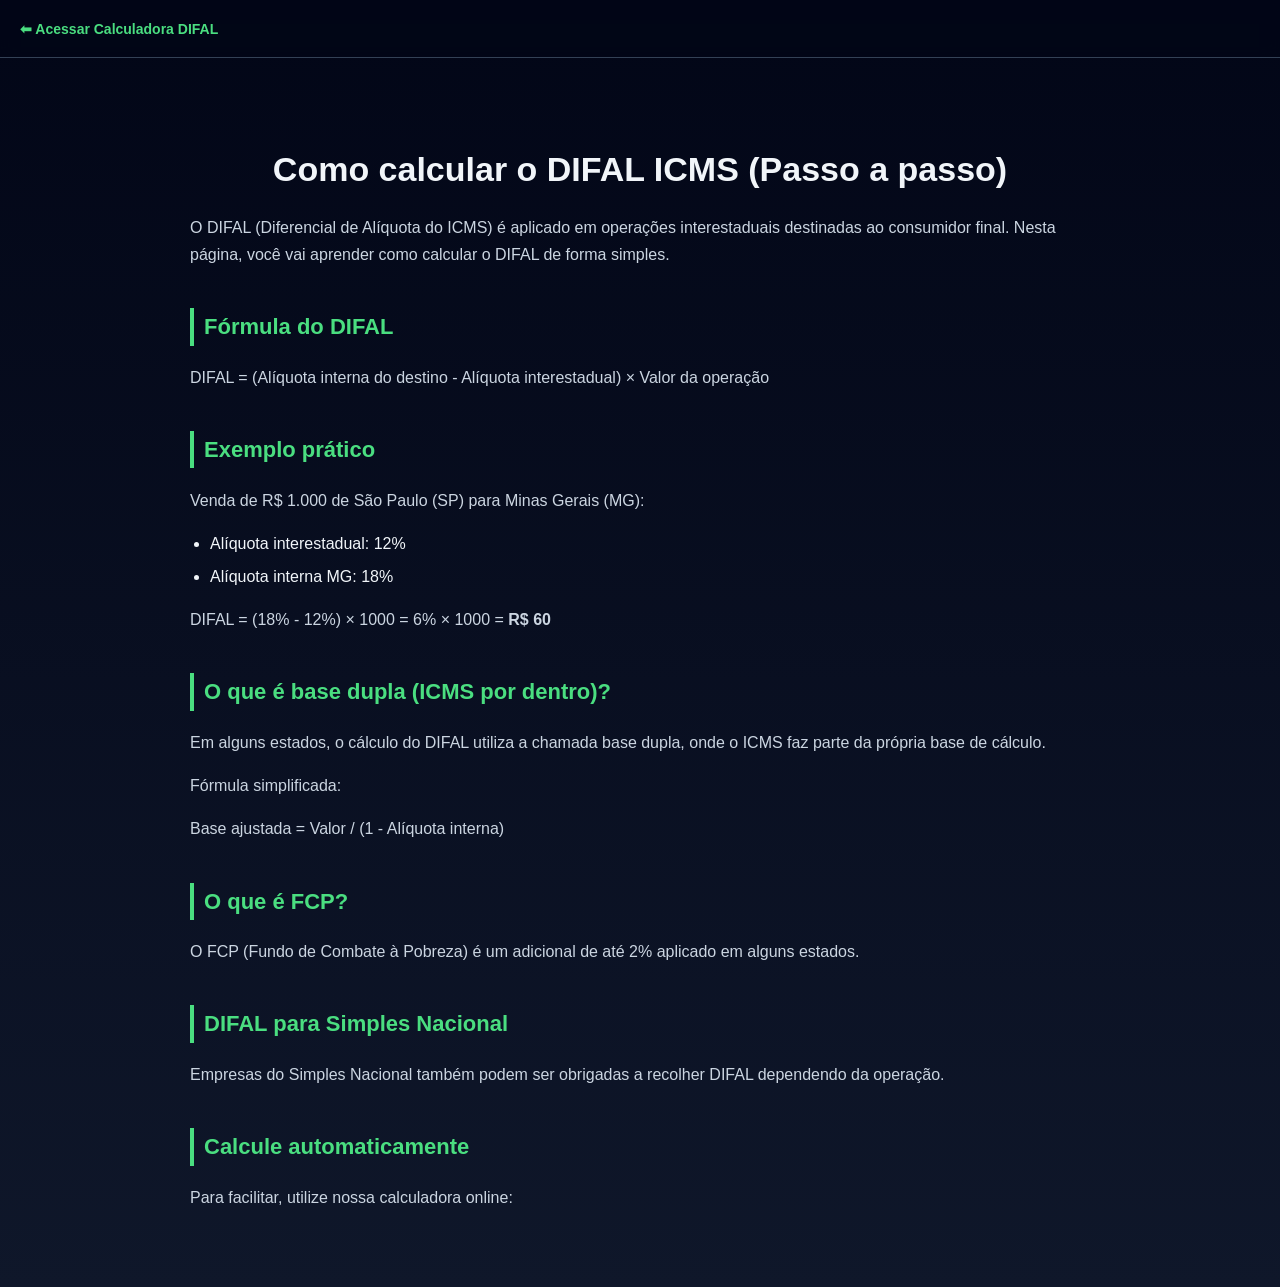
==== como-calcular-difal.html @ be1a3de3 "NOVA PAGINA COMO CALCULAR O ICMS" ====
<!DOCTYPE html>
<html lang="pt-BR">
<head>
    <meta charset="UTF-8">
    <meta name="viewport" content="width=device-width, initial-scale=1.0">
    <title>Como Calcular DIFAL ICMS (Passo a Passo Atualizado 2026)</title>

    <meta name="description" content="Aprenda como calcular o DIFAL ICMS passo a passo com exemplos práticos. Entenda base dupla, FCP e cálculo completo atualizado.">
    <meta name="robots" content="index, follow">

    <link rel="stylesheet" href="como-calcular-difal.css">
</head>

<body class="dark">
    <div class="topo">
        <a href="/" style="color:#4ade80;font-weight:bold;">⬅ Acessar Calculadora DIFAL</a>
    </div>

<div class="container-texto" style="max-width:900px;margin:0 auto;padding:60px 20px;">

    <h1>Como calcular o DIFAL ICMS (Passo a passo)</h1>

    <p>
        O DIFAL (Diferencial de Alíquota do ICMS) é aplicado em operações interestaduais destinadas ao consumidor final. Nesta página, você vai aprender como calcular o DIFAL de forma simples.
    </p>

    <h2>Fórmula do DIFAL</h2>

    <p>
        DIFAL = (Alíquota interna do destino - Alíquota interestadual) × Valor da operação
    </p>

    <h2>Exemplo prático</h2>

    <p>Venda de R$ 1.000 de São Paulo (SP) para Minas Gerais (MG):</p>

    <ul>
        <li>Alíquota interestadual: 12%</li>
        <li>Alíquota interna MG: 18%</li>
    </ul>

    <p>
        DIFAL = (18% - 12%) × 1000 = 6% × 1000 = <b>R$ 60</b>
    </p>

    <h2>O que é base dupla (ICMS por dentro)?</h2>

    <p>
        Em alguns estados, o cálculo do DIFAL utiliza a chamada base dupla, onde o ICMS faz parte da própria base de cálculo.
    </p>

    <p>
        Fórmula simplificada:
    </p>

    <p>
        Base ajustada = Valor / (1 - Alíquota interna)
    </p>

    <h2>O que é FCP?</h2>

    <p>
        O FCP (Fundo de Combate à Pobreza) é um adicional de até 2% aplicado em alguns estados.
    </p>

    <h2>DIFAL para Simples Nacional</h2>

    <p>
        Empresas do Simples Nacional também podem ser obrigadas a recolher DIFAL dependendo da operação.
    </p>

    <h2>Calcule automaticamente</h2>

    <p>
        Para facilitar, utilize nossa calculadora online:
    </p>


</div>

</body>
</html>
---- como-calcular-difal.css ----
body {
  font-family: 'Segoe UI', Tahoma, Geneva, Verdana, sans-serif;
  margin: 0;
  background: linear-gradient(180deg, #020617, #0f172a);
  color: #f1f5f9;
  line-height: 1.7;
}

/* CONTAINER */
.container {
  max-width: 900px;
  margin: 40px auto;
  padding: 40px 20px;
}

/* TOPO */
.topo {
  background: rgba(2, 6, 23, 0.9);
  padding: 20px;
  border-bottom: 1px solid #334155;
  text-align: center;
  backdrop-filter: blur(6px);
}

.topo a {
  color: #4ade80;
  text-decoration: none;
  font-weight: bold;
  transition: 0.3s;
}

.topo a:hover {
  opacity: 0.8;
}

/* TÍTULOS */
h1 {
  font-size: 34px;
  margin-bottom: 15px;
  text-align: center;
}

h2 {
  margin-top: 40px;
  font-size: 22px;
  color: #4ade80;
  border-left: 4px solid #4ade80;
  padding-left: 10px;
}

p {
  color: #cbd5e1;
  margin-top: 10px;
}

/* LISTAS */
ul {
  margin-top: 10px;
  padding-left: 20px;
}

li {
  margin-bottom: 6px;
}

/* CAIXA */
.box {
  background: rgba(30, 41, 59, 0.85);
  padding: 25px;
  border-radius: 16px;
  border: 1px solid #334155;
  margin-top: 25px;
  box-shadow: 0 8px 25px rgba(0,0,0,0.3);
}

/* FÓRMULA */
.formula {
  background: #020617;
  padding: 15px;
  border-radius: 10px;
  text-align: center;
  margin-top: 15px;
  font-weight: bold;
  color: #38bdf8;
  border: 1px solid #1e293b;
}

/* BOTÃO */
.botao {
  display: block;
  width: fit-content;
  margin: 40px auto 0;
  padding: 12px 22px;
  background: linear-gradient(135deg, #4ade80, #22c55e);
  color: #022c22;
  text-decoration: none;
  font-weight: bold;
  border-radius: 10px;
  transition: 0.3s;
}

.botao:hover {
  transform: translateY(-2px);
  box-shadow: 0 10px 25px rgba(74, 222, 128, 0.3);
}

/* FOOTER */
.footer {
  text-align: center;
  padding: 30px;
  border-top: 1px solid #334155;
  color: #64748b;
  margin-top: 50px;
}

/* RESPONSIVO */
@media (max-width: 600px) {
  .container {
    padding: 30px 15px;
  }

  h1 {
    font-size: 26px;
  }

  h2 {
    font-size: 20px;
  }
}
.topo {
  position: sticky;
  top: 0;
  background: rgba(2, 6, 23, 0.85);
  padding: 15px 20px;
  border-bottom: 1px solid #334155;
  backdrop-filter: blur(8px);
  z-index: 1000;
  text-align: left;
}

.topo a {
  display: inline-block;
  color: #4ade80;
  text-decoration: none;
  font-weight: 600;
  font-size: 14px;
  transition: 0.3s;
}

.topo a:hover {
  transform: translateX(-3px);
  opacity: 0.8;
}
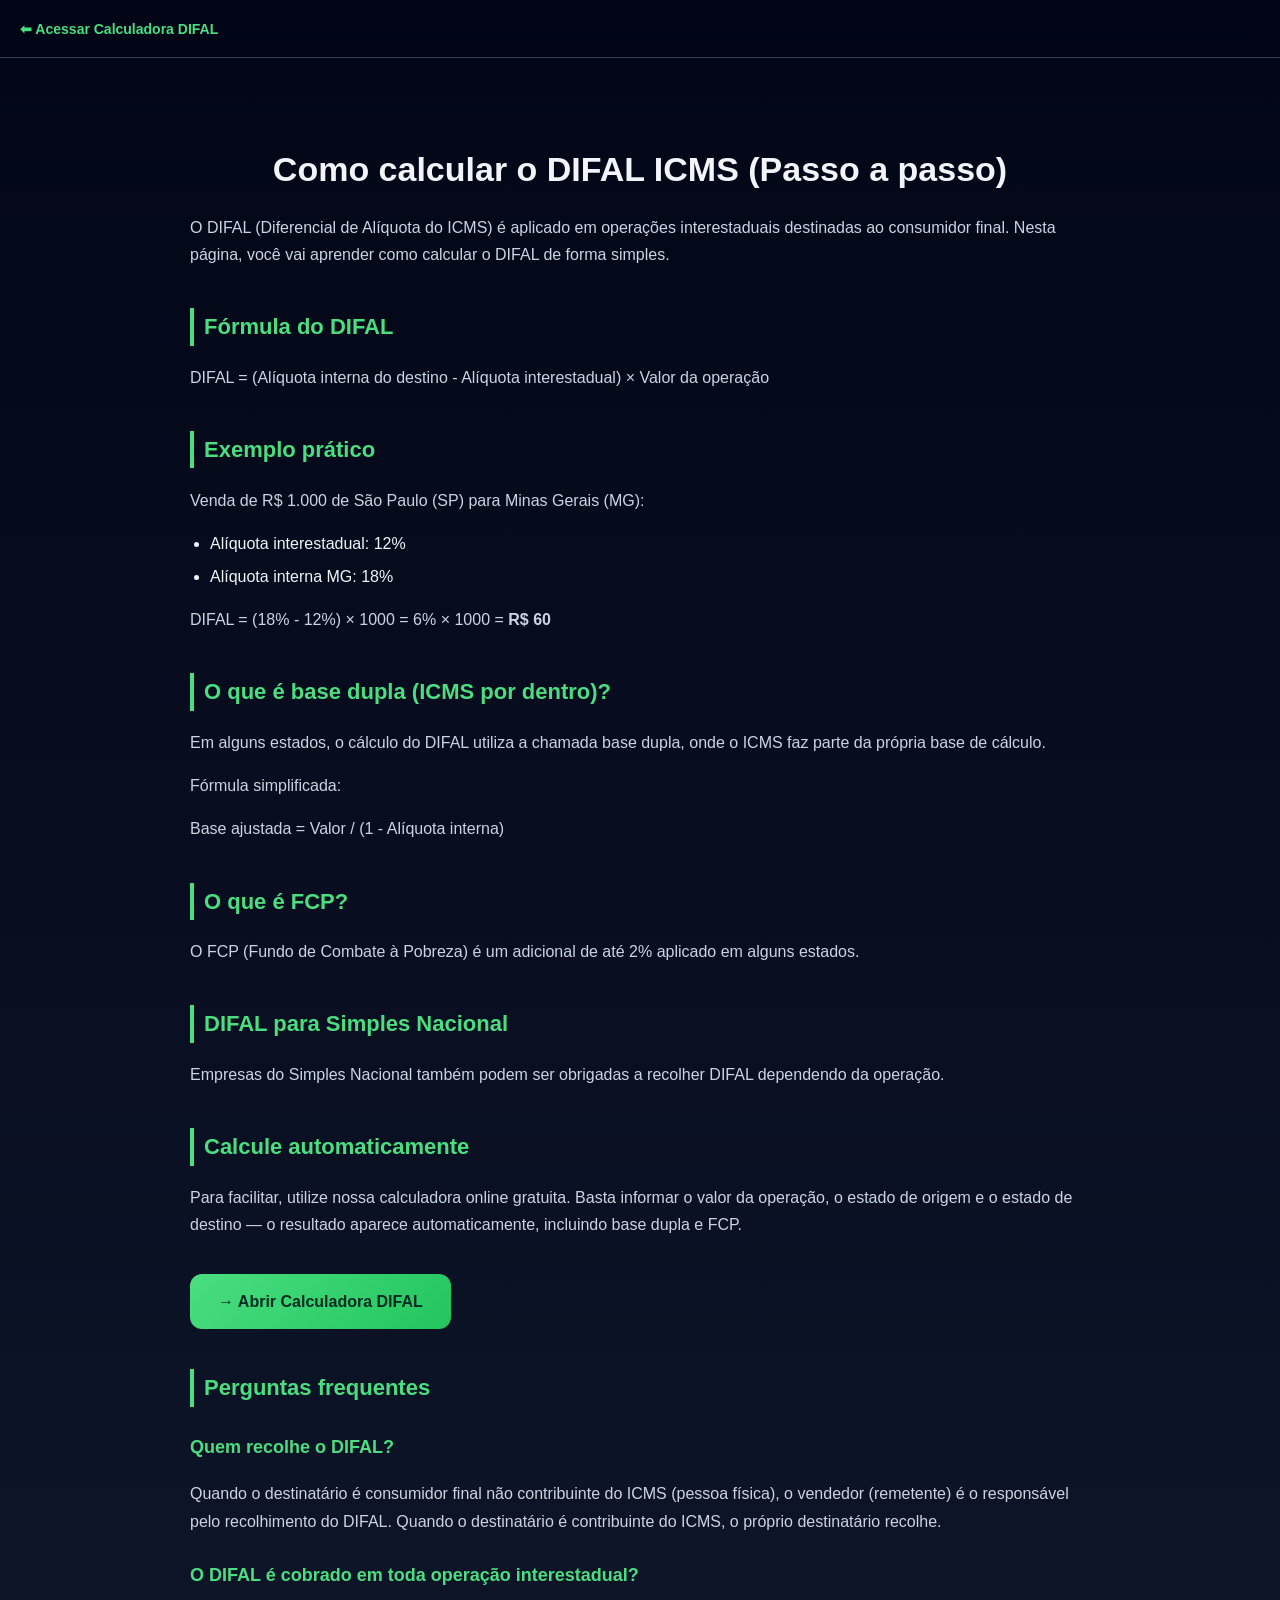
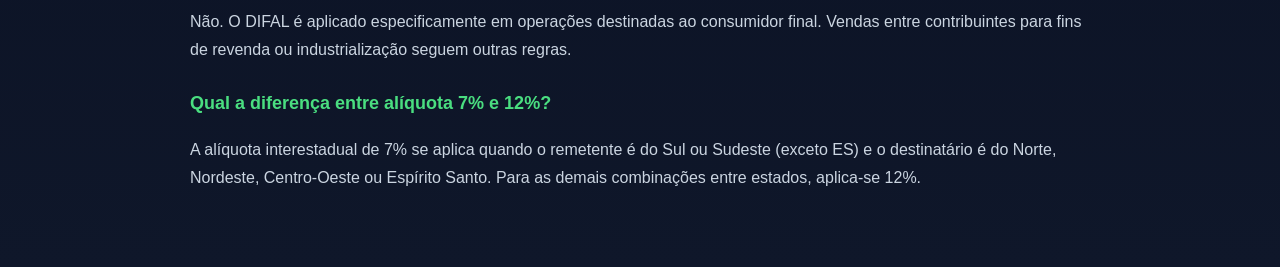
==== commit 4b6bcc3e: "melhoria site calculadora" ====
--- a/como-calcular-difal.html
+++ b/como-calcular-difal.html
@@ -72,9 +72,35 @@
     <h2>Calcule automaticamente</h2>
 
     <p>
-        Para facilitar, utilize nossa calculadora online:
+        Para facilitar, utilize nossa calculadora online gratuita. Basta informar o valor da operação, 
+        o estado de origem e o estado de destino — o resultado aparece automaticamente, incluindo base dupla e FCP.
     </p>
 
+    <a href="/" style="display:inline-block; margin-top:20px; padding:14px 28px; background:linear-gradient(135deg,#4ade80,#22c55e); color:#022c22; font-weight:700; border-radius:12px; text-decoration:none; font-size:16px; transition:0.3s;">
+        → Abrir Calculadora DIFAL
+    </a>
+
+    <h2>Perguntas frequentes</h2>
+
+    <h3 style="color:#4ade80; font-size:18px; margin-top:25px;">Quem recolhe o DIFAL?</h3>
+    <p>
+        Quando o destinatário é consumidor final não contribuinte do ICMS (pessoa física), 
+        o vendedor (remetente) é o responsável pelo recolhimento do DIFAL. Quando o destinatário 
+        é contribuinte do ICMS, o próprio destinatário recolhe.
+    </p>
+
+    <h3 style="color:#4ade80; font-size:18px; margin-top:25px;">O DIFAL é cobrado em toda operação interestadual?</h3>
+    <p>
+        Não. O DIFAL é aplicado especificamente em operações destinadas ao consumidor final. 
+        Vendas entre contribuintes para fins de revenda ou industrialização seguem outras regras.
+    </p>
+
+    <h3 style="color:#4ade80; font-size:18px; margin-top:25px;">Qual a diferença entre alíquota 7% e 12%?</h3>
+    <p>
+        A alíquota interestadual de 7% se aplica quando o remetente é do Sul ou Sudeste (exceto ES) 
+        e o destinatário é do Norte, Nordeste, Centro-Oeste ou Espírito Santo. Para as demais combinações 
+        entre estados, aplica-se 12%.
+    </p>
 
 </div>
 
